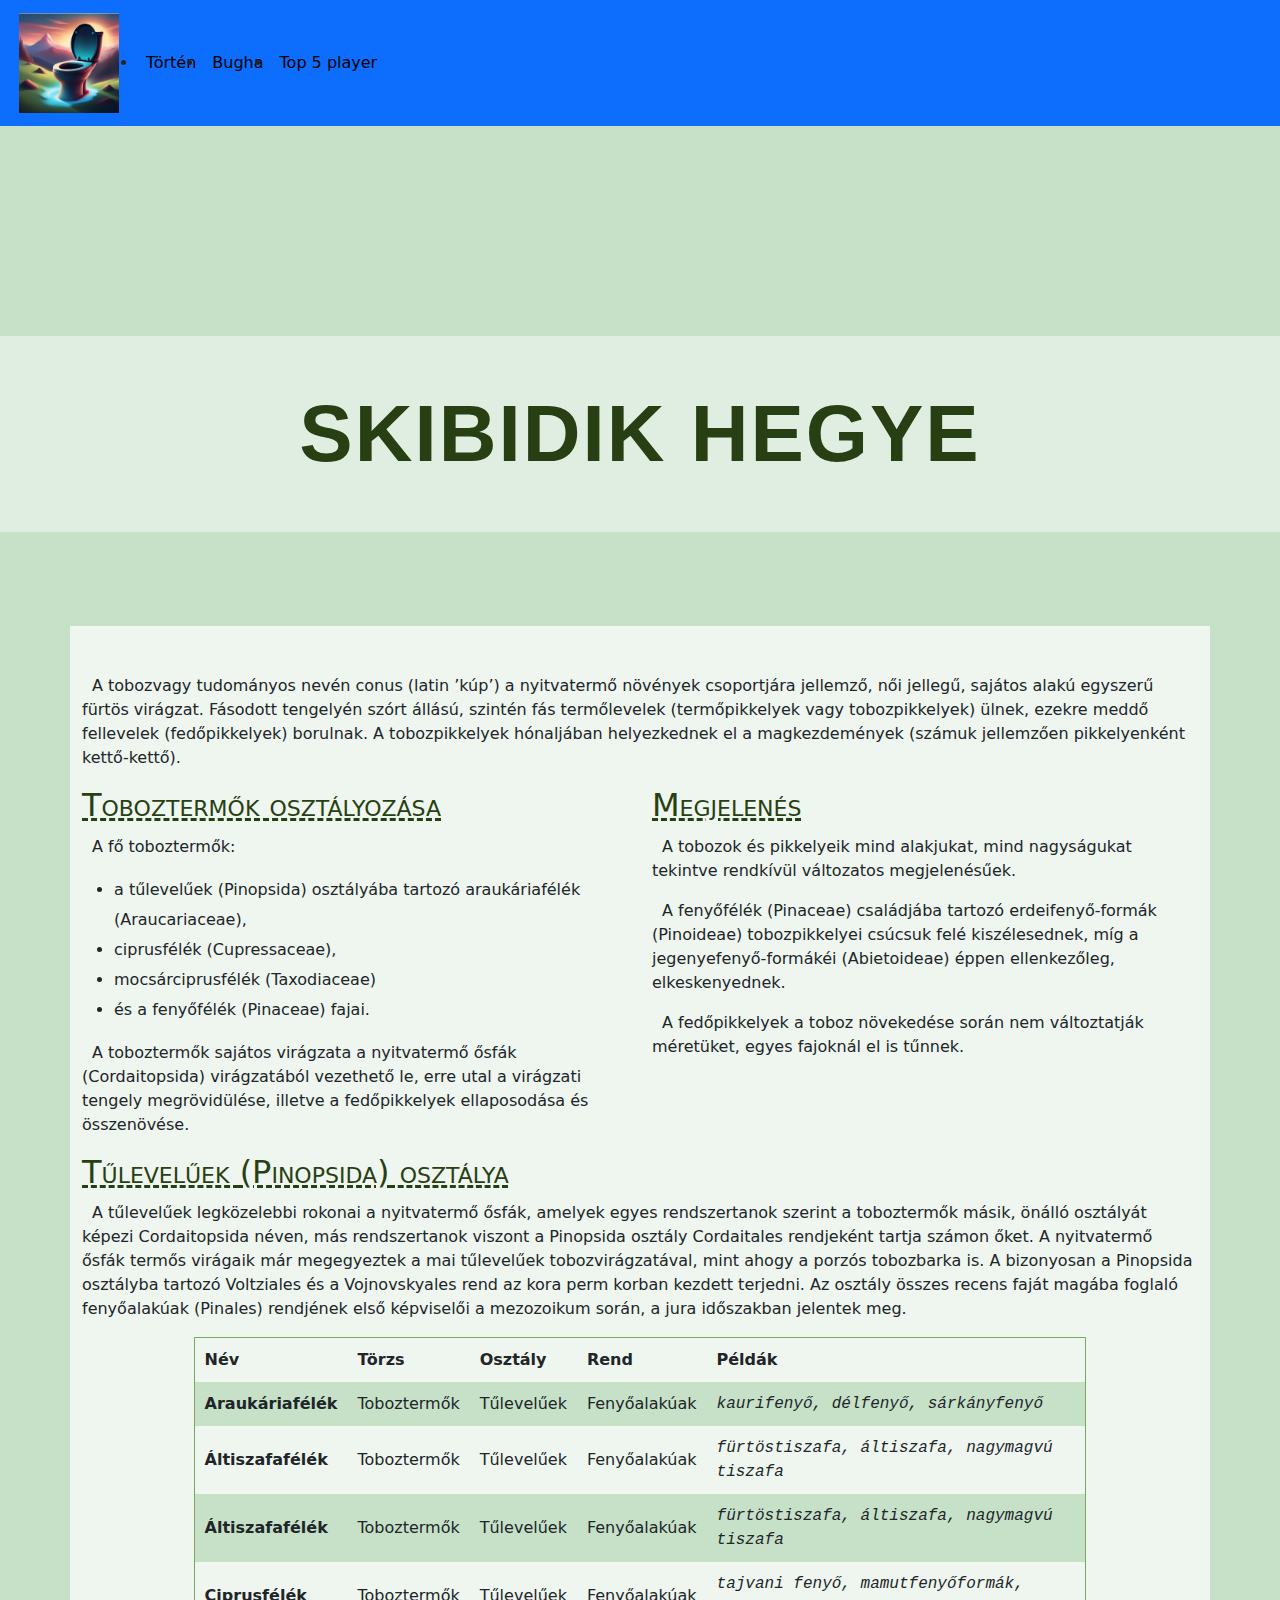
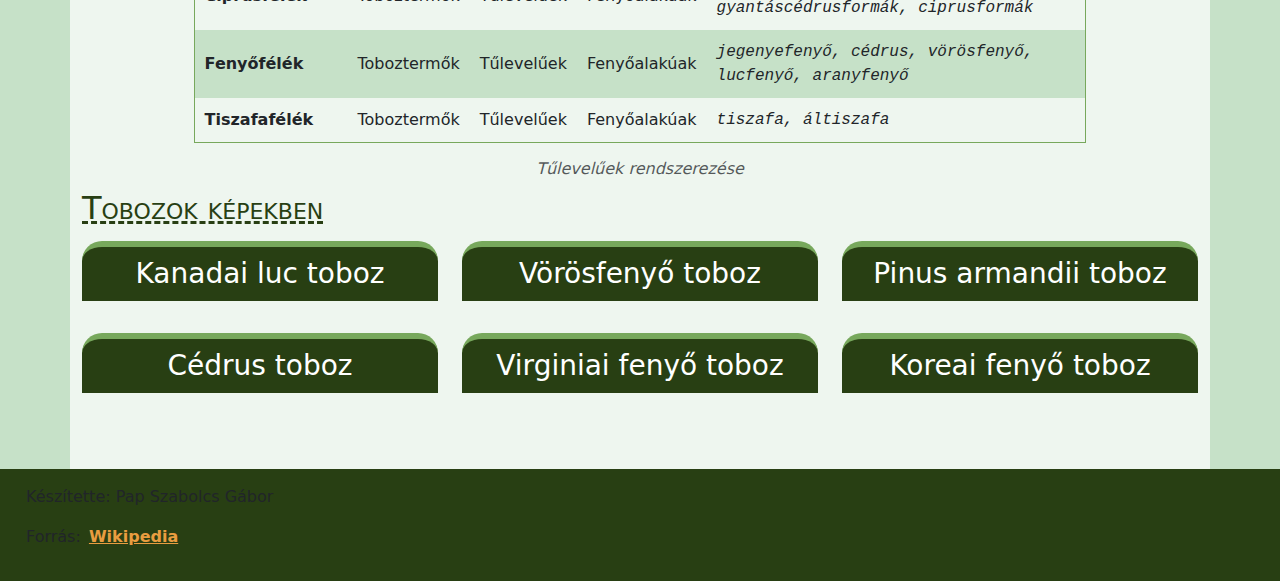
==== Ikt-projektmunka/Ikt-projektmunka/ikt/főoldal.html @ c136a195 "valtozás" ====
<!DOCTYPE html>
<html  lang="hu">
<head>
    <meta charset="UTF-8">
    <meta name="author" content="Pap Szabolcs, Hevesi Álmos, Verebi Dániel">
    <meta keywords="Skibidi,Hegy,Toilet">
    <meta name="viewport" content="width=device-width, initial-scale=1.0">
    <meta name="description" content="A legjobb társas">
    <link href="https://cdn.jsdelivr.net/npm/bootstrap@5.3.3/dist/css/bootstrap.min.css" rel="stylesheet" integrity="sha384-QWTKZyjpPEjISv5WaRU9OFeRpok6YctnYmDr5pNlyT2bRjXh0JMhjY6hW+ALEwIH" crossorigin="anonymous">
    <link rel="stylesheet" href="css/style.css">
    <title>Skibidik Hegye</title>
</head>
<body>
    <nav class="navbar navbar-expand-lg navbar-dark bg-primary sticky-top">
        <div class="container-fluid">
            <a class="navbar-brand ms-1" href="#">
                <img  src="img/kép.png" style="display: block; width: 100px;" alt="Logo">
            </a>
            <button class="navbar-toggler" type="button" data-bs-toggle="collapse" data-bs-target="#navbarNav"
                aria-controls="navbarNav" aria-expanded="false" aria-label="Toggle navigation">
                <span class="navbar-toggler-icon"></span>
            </button>
            <div class="collapse navbar-collapse" id="navbarNav">
                <ul class="navbar-nav">
                    </li>
                    <li class="nav-item">
                        <a class="nav-link text-black " href="Történet.html">Történ</a>
                    </li>
                    <li class="nav-item">
                        <a class="nav-link text-black " href="Bugha.html">Bugha</a>
                    </li>
                    <li class="nav-item">
                        <a class="nav-link text-black" href="táblázat.html">Top 5 player</a>
                    </li>

                </ul>
            </div>
        </div>
    </nav>
    <header>
        <h1>Skibidik Hegye</h1>
    </header>
    <main class="container">
        <section class="row" id="bevezeto">
            <div class="col-12 mt-5">
                <p>A tobozvagy tudományos nevén conus (latin ’kúp’) a nyitvatermő növények csoportjára jellemző, női jellegű, sajátos alakú egyszerű fürtös virágzat. Fásodott tengelyén szórt állású, szintén fás termőlevelek (termőpikkelyek vagy tobozpikkelyek) ülnek, ezekre meddő fellevelek (fedőpikkelyek) borulnak. A tobozpikkelyek hónaljában helyezkednek el a magkezdemények (számuk jellemzően pikkelyenként kettő-kettő). </p>
            </div>
            <div class="col-sm-6">
                <h2>Toboztermők osztályozása</h2>
                
                <p>A fő toboztermők:</p>
            
                    <ul>
                        <li>a tűlevelűek (Pinopsida) osztályába tartozó araukáriafélék (Araucariaceae),</li>
                        <li>ciprusfélék (Cupressaceae),</li>
                        <li>mocsárciprusfélék (Taxodiaceae)</li>
                        <li>és a fenyőfélék (Pinaceae) fajai.</li>
                    </ul>
                
                <p>A toboztermők sajátos virágzata a nyitvatermő ősfák (Cordaitopsida) virágzatából vezethető le, erre utal a virágzati tengely megrövidülése, illetve a fedőpikkelyek ellaposodása és összenövése. 
                    </p>
            </div>
            <div class="col-sm-6">
                <h2>Megjelenés</h2>
                <p>A tobozok és pikkelyeik mind alakjukat, mind nagyságukat tekintve rendkívül változatos megjelenésűek. 
                </p>
                <p>A fenyőfélék (Pinaceae) családjába tartozó erdeifenyő-formák (Pinoideae) tobozpikkelyei csúcsuk felé kiszélesednek, míg a jegenyefenyő-formákéi (Abietoideae) éppen ellenkezőleg, elkeskenyednek. </p>
                <p>A fedőpikkelyek a toboz növekedése során nem változtatják méretüket, egyes fajoknál el is tűnnek. </p>
            </div>
        </section>
        <section class="row" id="tuleveluek">            
            <div class="col-12">
                <h2>Tűlevelűek <span>(Pinopsida)</span> osztálya </h2>
                <p>
                    A tűlevelűek legközelebbi rokonai a nyitvatermő ősfák, amelyek egyes rendszertanok szerint a toboztermők másik, önálló osztályát képezi Cordaitopsida néven, más rendszertanok viszont a Pinopsida osztály Cordaitales rendjeként tartja számon őket. A nyitvatermő ősfák termős virágaik már megegyeztek a mai tűlevelűek tobozvirágzatával, mint ahogy a porzós tobozbarka is. A bizonyosan a Pinopsida osztályba tartozó Voltziales és a Vojnovskyales rend az kora perm korban kezdett terjedni. Az osztály összes recens faját magába foglaló fenyőalakúak (Pinales) rendjének első képviselői a mezozoikum során, a jura időszakban jelentek meg. 
                </p>
                <table>
                    <caption>Tűlevelűek rendszerezése</caption>                    
                  
                        <tr>
                            <th>Név</th>
                            <th class="d-none d-md-table-cell">Törzs</th>
                            <th class="d-none d-md-table-cell">Osztály</th>
                            <th class="d-none d-md-table-cell">Rend</th>
                            <th>Példák</th>
                        </tr>

                        
                        <tr>
                            <td>Araukáriafélék </td>
                            <td class="d-none d-md-table-cell">Toboztermők</td>
                            <td class="d-none d-md-table-cell">Tűlevelűek</td>
                            <td class="d-none d-md-table-cell">Fenyőalakúak</td>
                            <td>kaurifenyő, délfenyő, sárkányfenyő</td>
                        </tr>
                        <tr>
                            <td>Áltiszafafélék </td>
                            <td class="d-none d-md-table-cell">Toboztermők</td>
                            <td class="d-none d-md-table-cell">Tűlevelűek</td>
                            <td class="d-none d-md-table-cell">Fenyőalakúak</td>
                            <td>fürtöstiszafa, áltiszafa, nagymagvú tiszafa</td>
                        </tr>
                        <tr>
                            <td>Áltiszafafélék </td>
                            <td class="d-none d-md-table-cell">Toboztermők</td>
                            <td class="d-none d-md-table-cell">Tűlevelűek</td>
                            <td class="d-none d-md-table-cell">Fenyőalakúak</td>
                            <td>fürtöstiszafa, áltiszafa, nagymagvú tiszafa</td>
                        </tr>
                        <tr>
                            <td>Ciprusfélék</td>
                            <td class="d-none d-md-table-cell">Toboztermők</td>
                            <td class="d-none d-md-table-cell">Tűlevelűek</td>
                            <td class="d-none d-md-table-cell">Fenyőalakúak</td>
                            <td>tajvani fenyő, mamutfenyőformák, gyantáscédrusformák, ciprusformák</td>
                        </tr>
                        <tr>
                            <td>Fenyőfélék</td>
                            <td class="d-none d-md-table-cell">Toboztermők</td>
                            <td class="d-none d-md-table-cell">Tűlevelűek</td>
                            <td class="d-none d-md-table-cell">Fenyőalakúak</td>
                            <td>jegenyefenyő, cédrus, vörösfenyő, lucfenyő, aranyfenyő</td>
                        </tr>                        
                        <tr>
                            <td>Tiszafafélék</td>
                            <td class="d-none d-md-table-cell">Toboztermők</td>
                            <td class="d-none d-md-table-cell">Tűlevelűek</td>
                            <td class="d-none d-md-table-cell">Fenyőalakúak</td>
                            <td>tiszafa, áltiszafa</td>
                        </tr>

                </table>
            </div>
        </section>
        <section class="row pb-5" id="tobozokkepekben">
            <div class="col-12">
                <h2>Tobozok képekben</h2>
            </div>
            <article class="col-md-6 col-lg-4 my-1">
                <h3 class="text-center mb-0">Kanadai luc toboz</h3>
                <img class="img-fluid" src="img/lucfenyotoboz.jpg" alt="">
            </article>
            <article class="col-md-6 col-lg-4 my-1">
                <h3 class="text-center mb-0 ">Vörösfenyő toboz</h3>
                <img class="img-fluid" src="" alt="">
            </article>
            <article class="col-md-6 col-lg-4 my-1">
                <h3 class="text-center mb-0">Pinus armandii toboz</h3>
                <img class="img-fluid" src="" alt="">
            </article>
            <article class="col-md-6 col-lg-4 my-1">
                <h3 class="text-center mb-0">Cédrus toboz</h3>
                <img class="img-fluid" src="" alt="">
            </article>
            <article class="col-md-6 col-lg-4 my-1">
                <h3 class="text-center mb-0">Virginiai fenyő toboz</h3>
                <img class="img-fluid" src="" alt="">
            </article>
            <article class="col-md-6 col-lg-4 my-1">
                <h3 class="text-center mb-0">Koreai fenyő toboz</h3>
                <img class="img-fluid" src="" alt="">
            </article>
        </section>
    </main>    
    <footer class="container-fluid p-3">
        <p>Készítette: Pap Szabolcs Gábor</p>
        <p>Forrás: <a href="https://hu.wikipedia.org/wiki/Toboz" target="_blank">Wikipedia</a></p>
    </footer>
    <script src="bootstrap/bootstrap.bundle.min.js"></script>
</body>
</html>
---- Ikt-projektmunka/Ikt-projektmunka/ikt/css/style.css ----
body{
    background-color: #c6e1c8;
}

h1{
    background-color: rgba(255, 255, 255, 0.45);
    font-size: 500%;
    padding: 50px;
    text-align: center;        
    font-family: Verdana,sans-serif;    
    color: #283f13;
    text-transform: uppercase;
    font-weight: bold;
    letter-spacing: 2px;    
    position: relative;
    top: 210px;

}

h2{
    color: #283f13;   
    font-variant: small-caps;
    text-decoration: dashed underline; 
    margin-bottom: 10px;

}

h3{
    background-color: #283f13;
    color: white;
    margin-bottom: 0;   
    border-top: 6px solid #77a85c;  
    padding: 10px;
    border-top-left-radius:20px;
    border-top-right-radius:20px
}

section.row{
    background-color: rgba(255 255 255 / 0.7);
}

table{
    border: 1px solid #77a85c;
    margin: auto;
    width: 80%;
}

thead{
    background-color: #283f13;
    color: white;
    text-align: center;
    font-variant: small-caps;
}

tbody tr:nth-child(even){
    background-color: #c6e1c8;
}

tbody td:last-child{
    font-family: 'Courier New', Courier, monospace;
}

caption{
    text-align: center;
}

footer{
    background-color: #283f13;
    
}
header{
    height: 500px;
    background-image: url(../img/toboz_banner.jpg);
    background-position-x: center;
    background-position-y: center;
   
}
p{
    text-indent: 10px;
}
li{
    list-style: url(../img/pine-cone.png);
    line-height: 30px;
}
th,td{
    padding: 10px;

}
td:first-child{
    font-weight: bold;


}
td:last-child{
    font-style: italic;
    

}
caption{
    font-style: italic;
    margin-top: 6px;

}
a{
    color:rgb(233, 157, 64);
    padding: 3px;
    font-weight: bold;
}
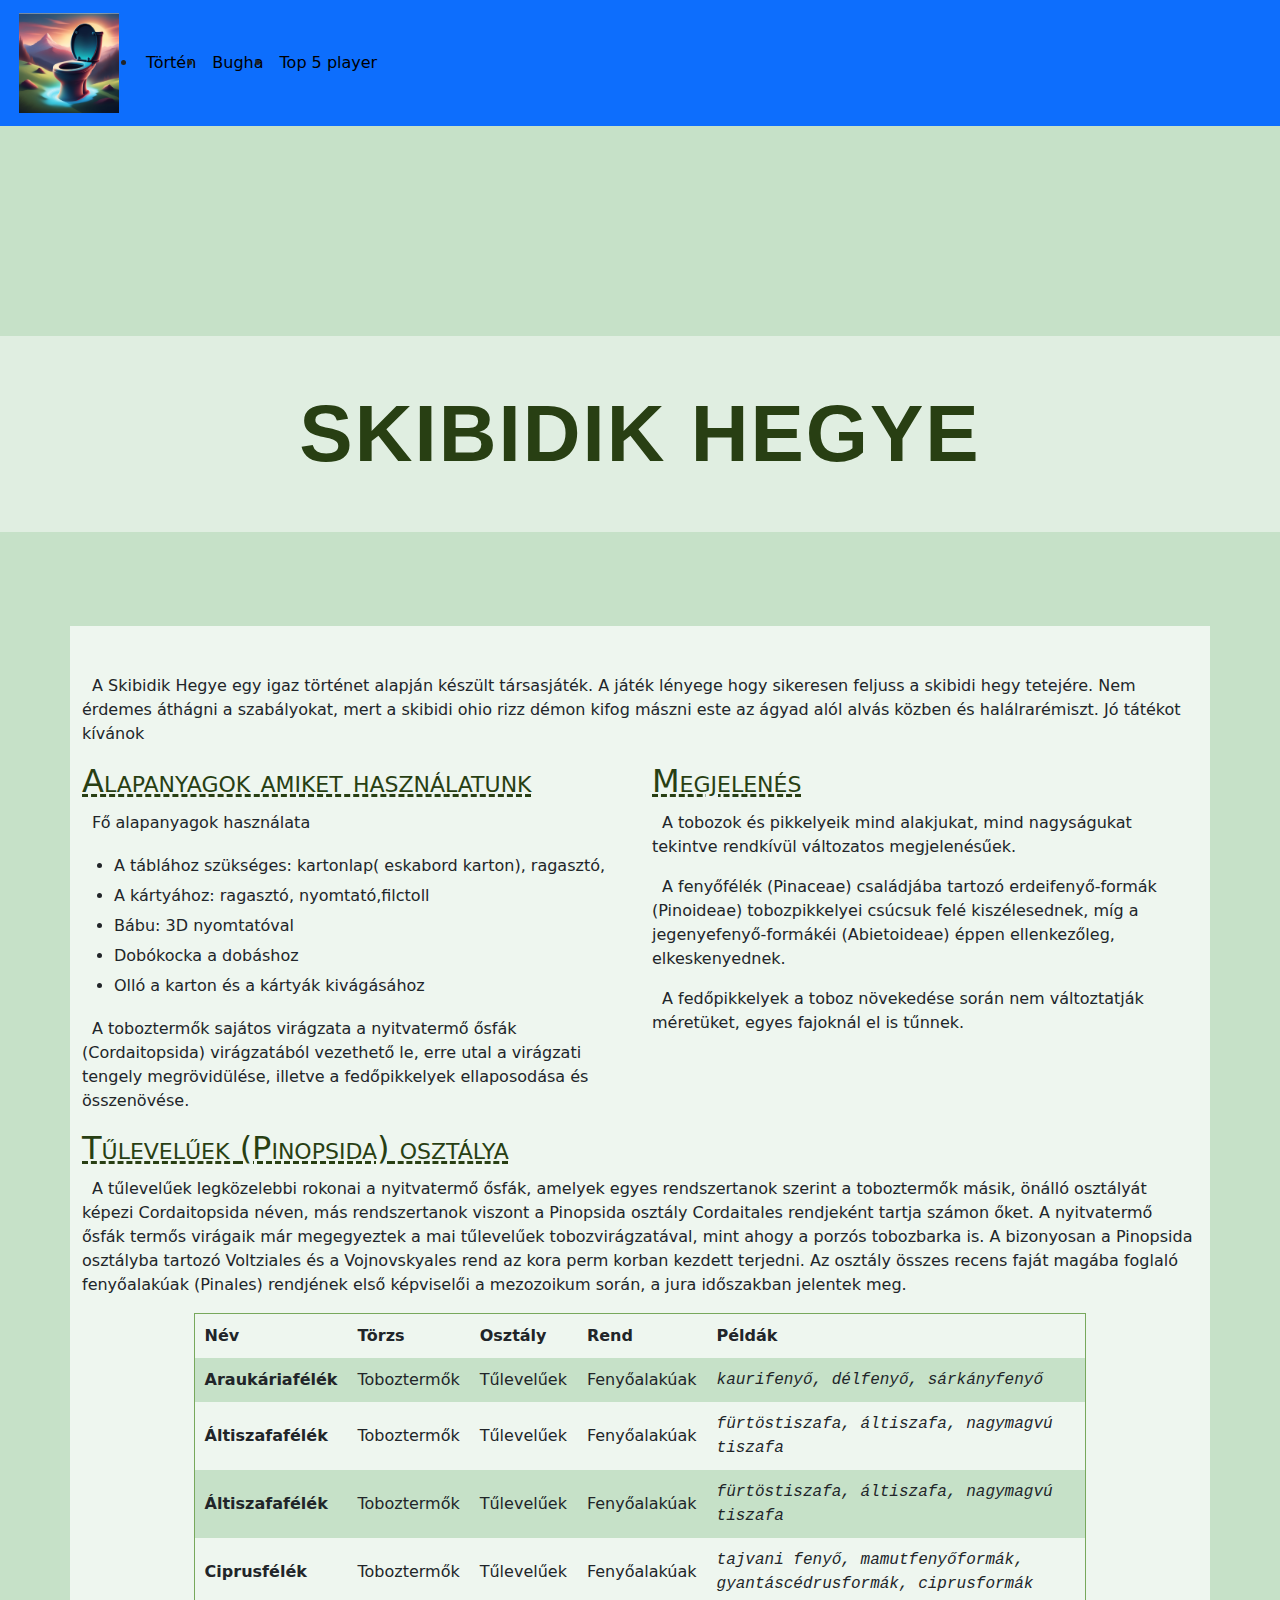
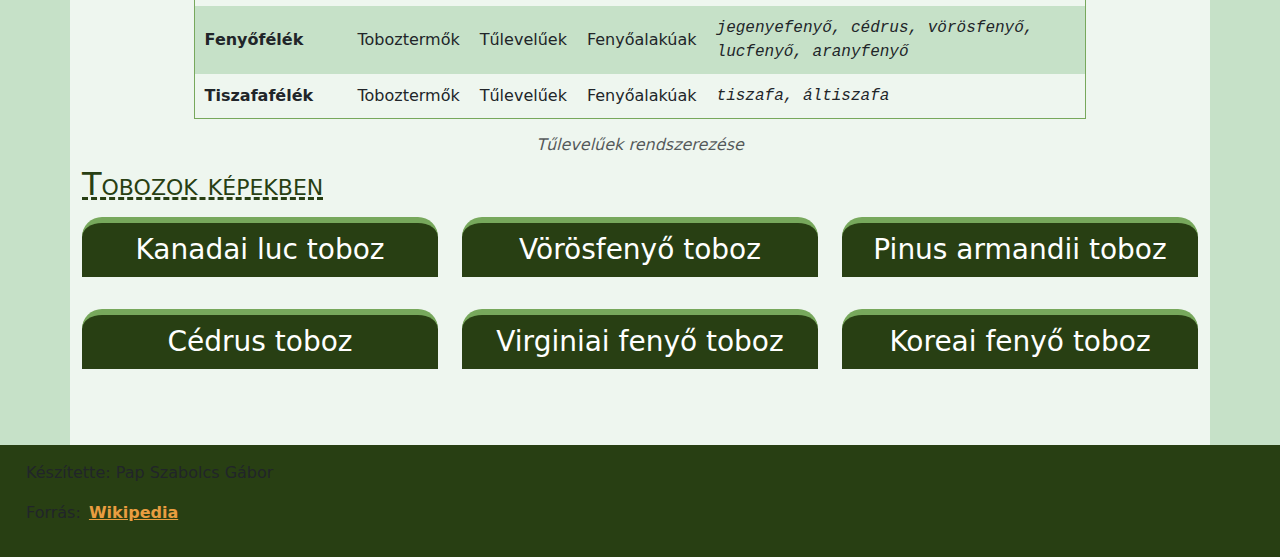
==== commit 4cbdb867: "főoldal.html változtatás" ====
--- a/Ikt-projektmunka/Ikt-projektmunka/ikt/főoldal.html
+++ b/Ikt-projektmunka/Ikt-projektmunka/ikt/főoldal.html
@@ -8,7 +8,7 @@
     <meta name="description" content="A legjobb társas">
     <link href="https://cdn.jsdelivr.net/npm/bootstrap@5.3.3/dist/css/bootstrap.min.css" rel="stylesheet" integrity="sha384-QWTKZyjpPEjISv5WaRU9OFeRpok6YctnYmDr5pNlyT2bRjXh0JMhjY6hW+ALEwIH" crossorigin="anonymous">
     <link rel="stylesheet" href="css/style.css">
-    <title>Skibidik Hegye</title>
+    <title>Skibidik Hegye!</title>
 </head>
 <body>
     <nav class="navbar navbar-expand-lg navbar-dark bg-primary sticky-top">
@@ -43,18 +43,19 @@
     <main class="container">
         <section class="row" id="bevezeto">
             <div class="col-12 mt-5">
-                <p>A tobozvagy tudományos nevén conus (latin ’kúp’) a nyitvatermő növények csoportjára jellemző, női jellegű, sajátos alakú egyszerű fürtös virágzat. Fásodott tengelyén szórt állású, szintén fás termőlevelek (termőpikkelyek vagy tobozpikkelyek) ülnek, ezekre meddő fellevelek (fedőpikkelyek) borulnak. A tobozpikkelyek hónaljában helyezkednek el a magkezdemények (számuk jellemzően pikkelyenként kettő-kettő). </p>
+                <p>A Skibidik Hegye egy igaz történet alapján készült társasjáték. A játék lényege hogy sikeresen feljuss a skibidi hegy tetejére. Nem érdemes áthágni a szabályokat, mert a skibidi ohio rizz démon kifog mászni este az ágyad alól alvás közben és halálrarémiszt. Jó tátékot kívánok</p>
             </div>
             <div class="col-sm-6">
-                <h2>Toboztermők osztályozása</h2>
+                <h2>Alapanyagok amiket használatunk</h2>
                 
-                <p>A fő toboztermők:</p>
+                <p>Fő alapanyagok használata</p>
             
                     <ul>
-                        <li>a tűlevelűek (Pinopsida) osztályába tartozó araukáriafélék (Araucariaceae),</li>
-                        <li>ciprusfélék (Cupressaceae),</li>
-                        <li>mocsárciprusfélék (Taxodiaceae)</li>
-                        <li>és a fenyőfélék (Pinaceae) fajai.</li>
+                        <li>A táblához szükséges: kartonlap( eskabord karton), ragasztó, </li>
+                        <li>A kártyához: ragasztó, nyomtató,filctoll</li>
+                        <li>Bábu: 3D nyomtatóval</li>
+                        <li>Dobókocka a dobáshoz</li>
+                        <li>Olló a karton és a kártyák kivágásához</li>
                     </ul>
                 
                 <p>A toboztermők sajátos virágzata a nyitvatermő ősfák (Cordaitopsida) virágzatából vezethető le, erre utal a virágzati tengely megrövidülése, illetve a fedőpikkelyek ellaposodása és összenövése. 
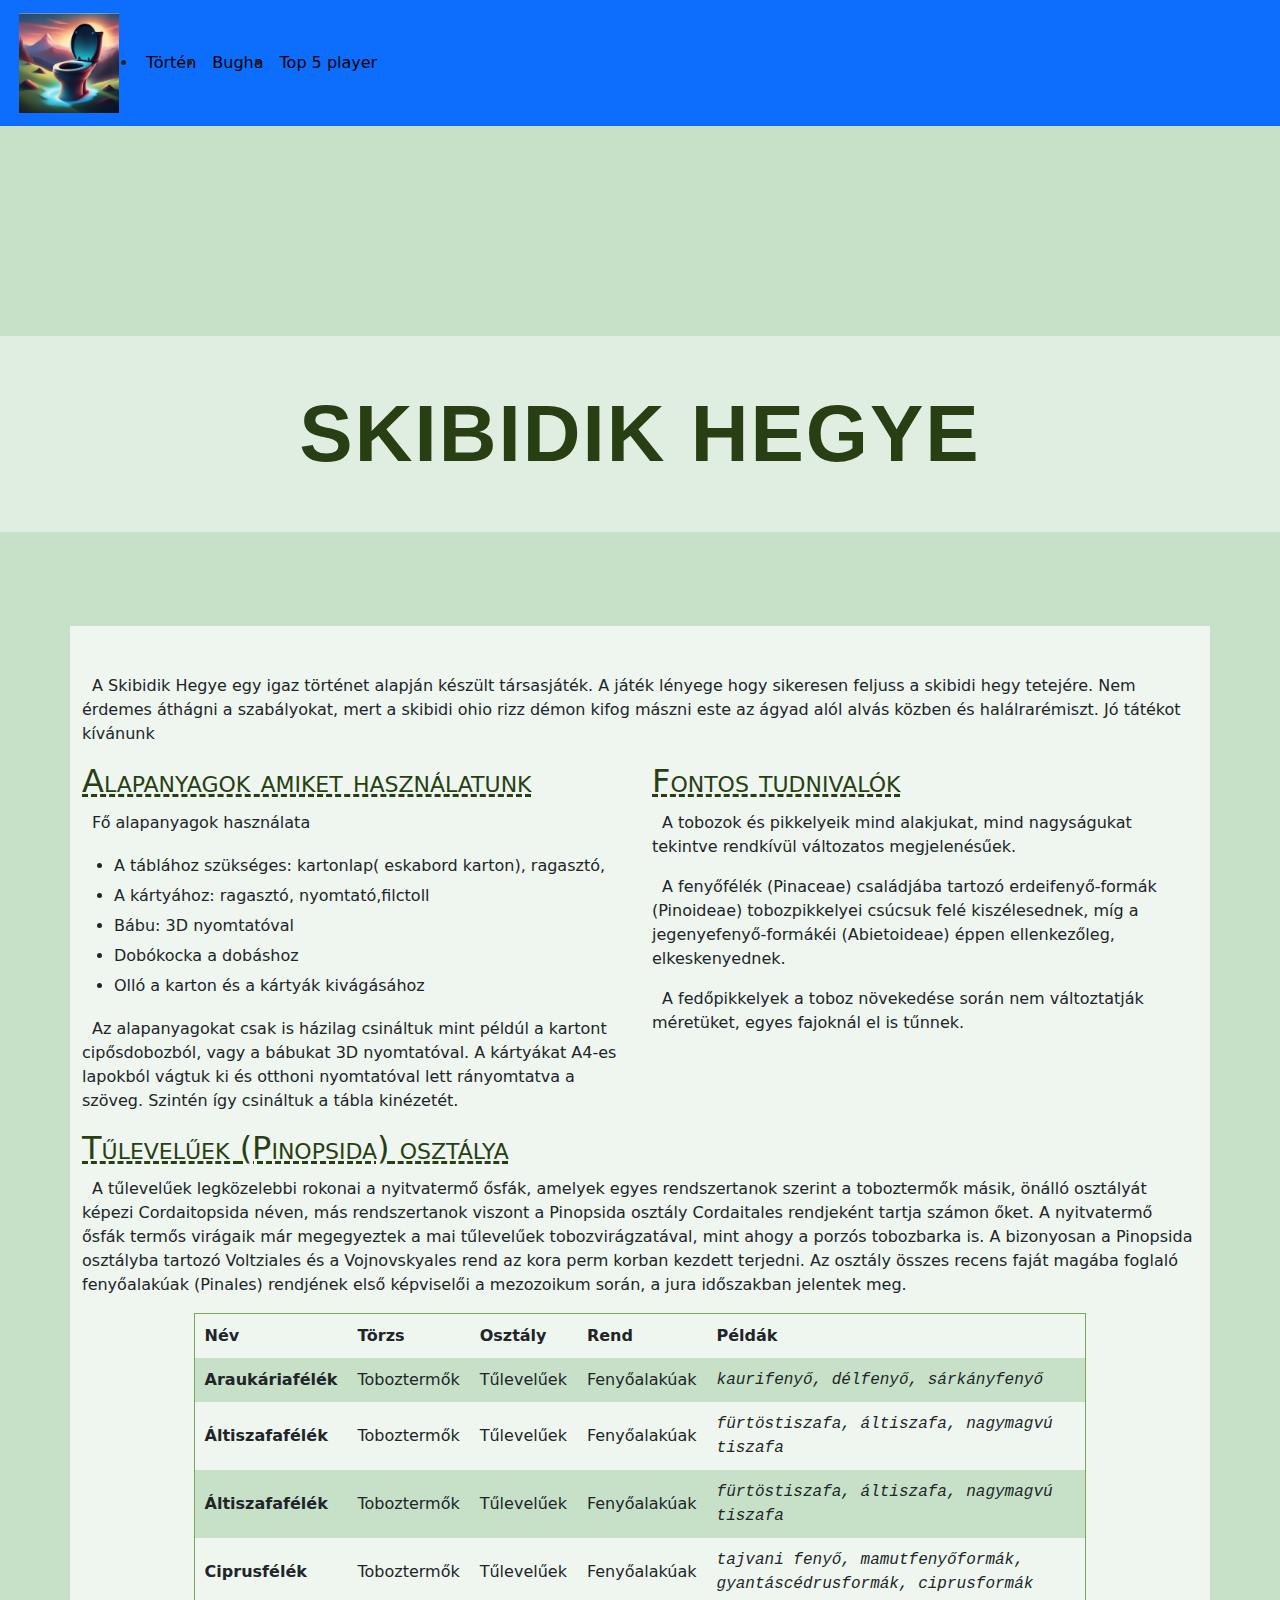
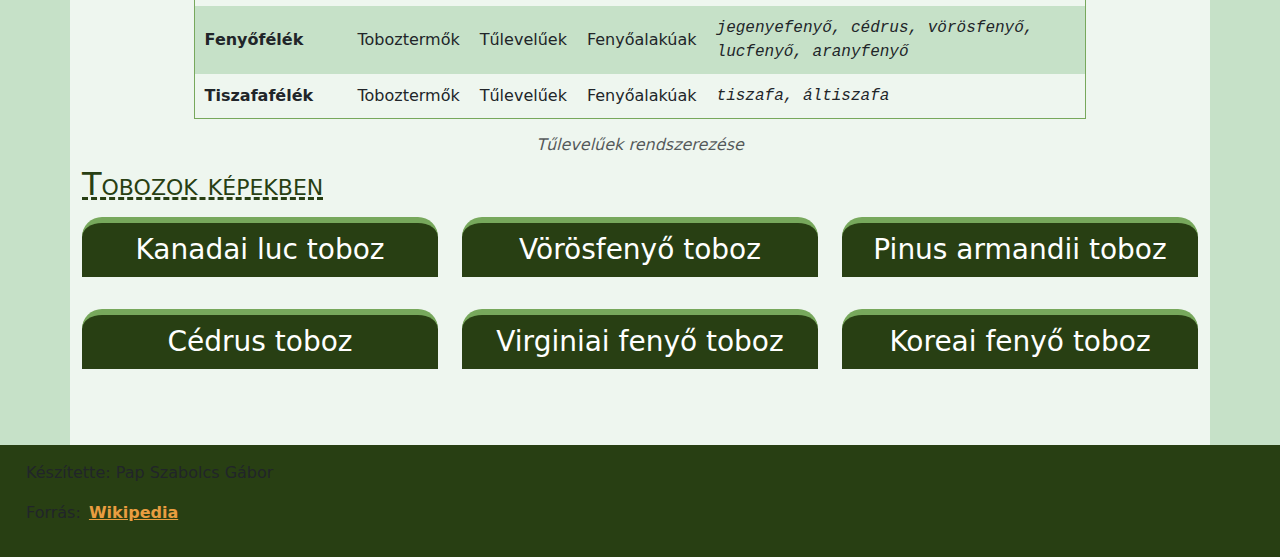
==== commit fcb4fc46: "főoldal.html további írása" ====
--- a/Ikt-projektmunka/Ikt-projektmunka/ikt/főoldal.html
+++ b/Ikt-projektmunka/Ikt-projektmunka/ikt/főoldal.html
@@ -43,7 +43,7 @@
     <main class="container">
         <section class="row" id="bevezeto">
             <div class="col-12 mt-5">
-                <p>A Skibidik Hegye egy igaz történet alapján készült társasjáték. A játék lényege hogy sikeresen feljuss a skibidi hegy tetejére. Nem érdemes áthágni a szabályokat, mert a skibidi ohio rizz démon kifog mászni este az ágyad alól alvás közben és halálrarémiszt. Jó tátékot kívánok</p>
+                <p>A Skibidik Hegye egy igaz történet alapján készült társasjáték. A játék lényege hogy sikeresen feljuss a skibidi hegy tetejére. Nem érdemes áthágni a szabályokat, mert a skibidi ohio rizz démon kifog mászni este az ágyad alól alvás közben és halálrarémiszt. Jó tátékot kívánunk</p>
             </div>
             <div class="col-sm-6">
                 <h2>Alapanyagok amiket használatunk</h2>
@@ -58,11 +58,11 @@
                         <li>Olló a karton és a kártyák kivágásához</li>
                     </ul>
                 
-                <p>A toboztermők sajátos virágzata a nyitvatermő ősfák (Cordaitopsida) virágzatából vezethető le, erre utal a virágzati tengely megrövidülése, illetve a fedőpikkelyek ellaposodása és összenövése. 
+                <p>Az alapanyagokat csak is házilag csináltuk mint példúl a kartont cipősdobozból, vagy a bábukat 3D nyomtatóval. A kártyákat A4-es lapokból vágtuk ki és otthoni nyomtatóval lett rányomtatva a szöveg. Szintén így csináltuk a tábla kinézetét.
                     </p>
             </div>
             <div class="col-sm-6">
-                <h2>Megjelenés</h2>
+                <h2>Fontos tudnivalók</h2>
                 <p>A tobozok és pikkelyeik mind alakjukat, mind nagyságukat tekintve rendkívül változatos megjelenésűek. 
                 </p>
                 <p>A fenyőfélék (Pinaceae) családjába tartozó erdeifenyő-formák (Pinoideae) tobozpikkelyei csúcsuk felé kiszélesednek, míg a jegenyefenyő-formákéi (Abietoideae) éppen ellenkezőleg, elkeskenyednek. </p>
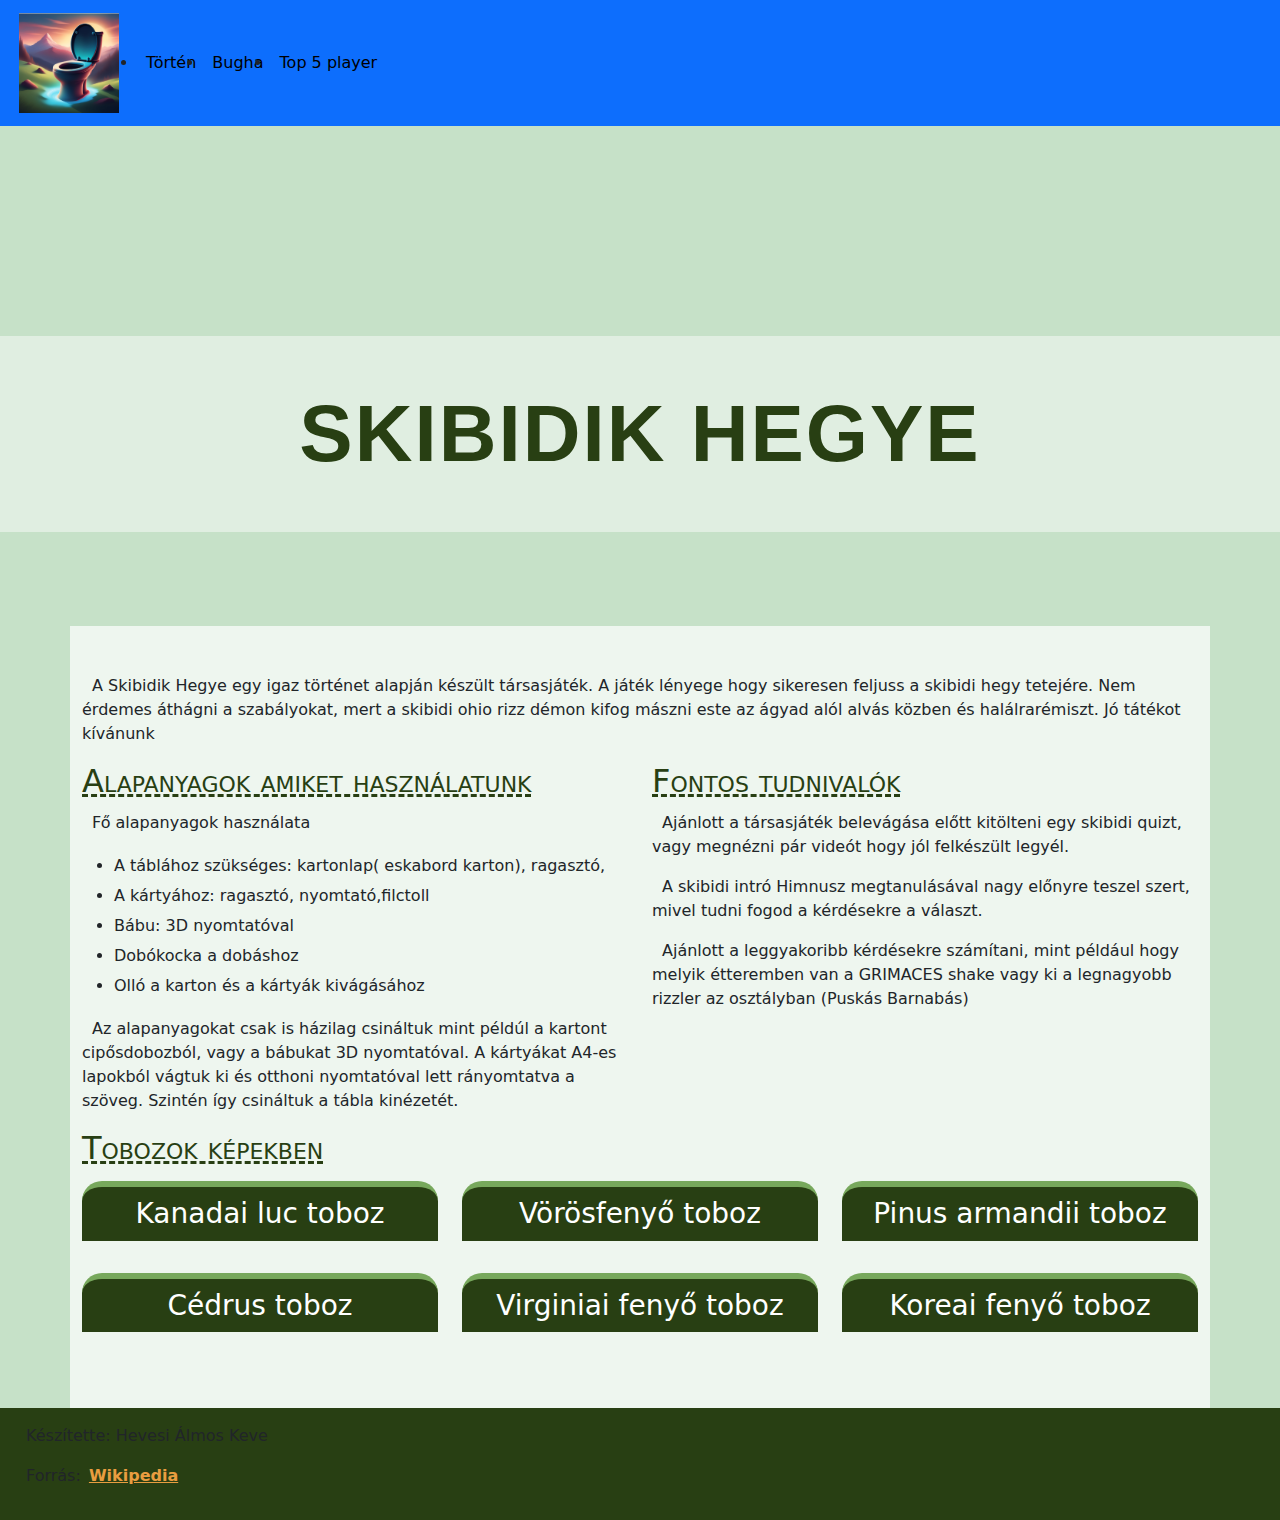
==== commit 98b188b5: "Update főoldal.html" ====
--- a/Ikt-projektmunka/Ikt-projektmunka/ikt/főoldal.html
+++ b/Ikt-projektmunka/Ikt-projektmunka/ikt/főoldal.html
@@ -63,83 +63,20 @@
             </div>
             <div class="col-sm-6">
                 <h2>Fontos tudnivalók</h2>
-                <p>A tobozok és pikkelyeik mind alakjukat, mind nagyságukat tekintve rendkívül változatos megjelenésűek. 
+                <p>Ajánlott a társasjáték belevágása előtt kitölteni egy skibidi quizt, vagy megnézni pár videót hogy jól felkészült legyél.
                 </p>
-                <p>A fenyőfélék (Pinaceae) családjába tartozó erdeifenyő-formák (Pinoideae) tobozpikkelyei csúcsuk felé kiszélesednek, míg a jegenyefenyő-formákéi (Abietoideae) éppen ellenkezőleg, elkeskenyednek. </p>
-                <p>A fedőpikkelyek a toboz növekedése során nem változtatják méretüket, egyes fajoknál el is tűnnek. </p>
+                <p>A skibidi intró Himnusz megtanulásával nagy előnyre teszel szert, mivel tudni fogod a kérdésekre a választ.</p>
+                <p>Ajánlott a leggyakoribb kérdésekre számítani, mint például hogy melyik étteremben van a GRIMACES shake vagy ki a legnagyobb rizzler az osztályban (Puskás Barnabás)  </p>
             </div>
         </section>
-        <section class="row" id="tuleveluek">            
-            <div class="col-12">
-                <h2>Tűlevelűek <span>(Pinopsida)</span> osztálya </h2>
-                <p>
-                    A tűlevelűek legközelebbi rokonai a nyitvatermő ősfák, amelyek egyes rendszertanok szerint a toboztermők másik, önálló osztályát képezi Cordaitopsida néven, más rendszertanok viszont a Pinopsida osztály Cordaitales rendjeként tartja számon őket. A nyitvatermő ősfák termős virágaik már megegyeztek a mai tűlevelűek tobozvirágzatával, mint ahogy a porzós tobozbarka is. A bizonyosan a Pinopsida osztályba tartozó Voltziales és a Vojnovskyales rend az kora perm korban kezdett terjedni. Az osztály összes recens faját magába foglaló fenyőalakúak (Pinales) rendjének első képviselői a mezozoikum során, a jura időszakban jelentek meg. 
-                </p>
-                <table>
-                    <caption>Tűlevelűek rendszerezése</caption>                    
-                  
-                        <tr>
-                            <th>Név</th>
-                            <th class="d-none d-md-table-cell">Törzs</th>
-                            <th class="d-none d-md-table-cell">Osztály</th>
-                            <th class="d-none d-md-table-cell">Rend</th>
-                            <th>Példák</th>
-                        </tr>
-
-                        
-                        <tr>
-                            <td>Araukáriafélék </td>
-                            <td class="d-none d-md-table-cell">Toboztermők</td>
-                            <td class="d-none d-md-table-cell">Tűlevelűek</td>
-                            <td class="d-none d-md-table-cell">Fenyőalakúak</td>
-                            <td>kaurifenyő, délfenyő, sárkányfenyő</td>
-                        </tr>
-                        <tr>
-                            <td>Áltiszafafélék </td>
-                            <td class="d-none d-md-table-cell">Toboztermők</td>
-                            <td class="d-none d-md-table-cell">Tűlevelűek</td>
-                            <td class="d-none d-md-table-cell">Fenyőalakúak</td>
-                            <td>fürtöstiszafa, áltiszafa, nagymagvú tiszafa</td>
-                        </tr>
-                        <tr>
-                            <td>Áltiszafafélék </td>
-                            <td class="d-none d-md-table-cell">Toboztermők</td>
-                            <td class="d-none d-md-table-cell">Tűlevelűek</td>
-                            <td class="d-none d-md-table-cell">Fenyőalakúak</td>
-                            <td>fürtöstiszafa, áltiszafa, nagymagvú tiszafa</td>
-                        </tr>
-                        <tr>
-                            <td>Ciprusfélék</td>
-                            <td class="d-none d-md-table-cell">Toboztermők</td>
-                            <td class="d-none d-md-table-cell">Tűlevelűek</td>
-                            <td class="d-none d-md-table-cell">Fenyőalakúak</td>
-                            <td>tajvani fenyő, mamutfenyőformák, gyantáscédrusformák, ciprusformák</td>
-                        </tr>
-                        <tr>
-                            <td>Fenyőfélék</td>
-                            <td class="d-none d-md-table-cell">Toboztermők</td>
-                            <td class="d-none d-md-table-cell">Tűlevelűek</td>
-                            <td class="d-none d-md-table-cell">Fenyőalakúak</td>
-                            <td>jegenyefenyő, cédrus, vörösfenyő, lucfenyő, aranyfenyő</td>
-                        </tr>                        
-                        <tr>
-                            <td>Tiszafafélék</td>
-                            <td class="d-none d-md-table-cell">Toboztermők</td>
-                            <td class="d-none d-md-table-cell">Tűlevelűek</td>
-                            <td class="d-none d-md-table-cell">Fenyőalakúak</td>
-                            <td>tiszafa, áltiszafa</td>
-                        </tr>
-
-                </table>
-            </div>
-        </section>
+        
         <section class="row pb-5" id="tobozokkepekben">
             <div class="col-12">
                 <h2>Tobozok képekben</h2>
             </div>
             <article class="col-md-6 col-lg-4 my-1">
                 <h3 class="text-center mb-0">Kanadai luc toboz</h3>
-                <img class="img-fluid" src="img/lucfenyotoboz.jpg" alt="">
+                <img class="img-fluid" src="" alt="">
             </article>
             <article class="col-md-6 col-lg-4 my-1">
                 <h3 class="text-center mb-0 ">Vörösfenyő toboz</h3>
@@ -164,7 +101,7 @@
         </section>
     </main>    
     <footer class="container-fluid p-3">
-        <p>Készítette: Pap Szabolcs Gábor</p>
+        <p>Készítette: Hevesi Álmos Keve</p>
         <p>Forrás: <a href="https://hu.wikipedia.org/wiki/Toboz" target="_blank">Wikipedia</a></p>
     </footer>
     <script src="bootstrap/bootstrap.bundle.min.js"></script>
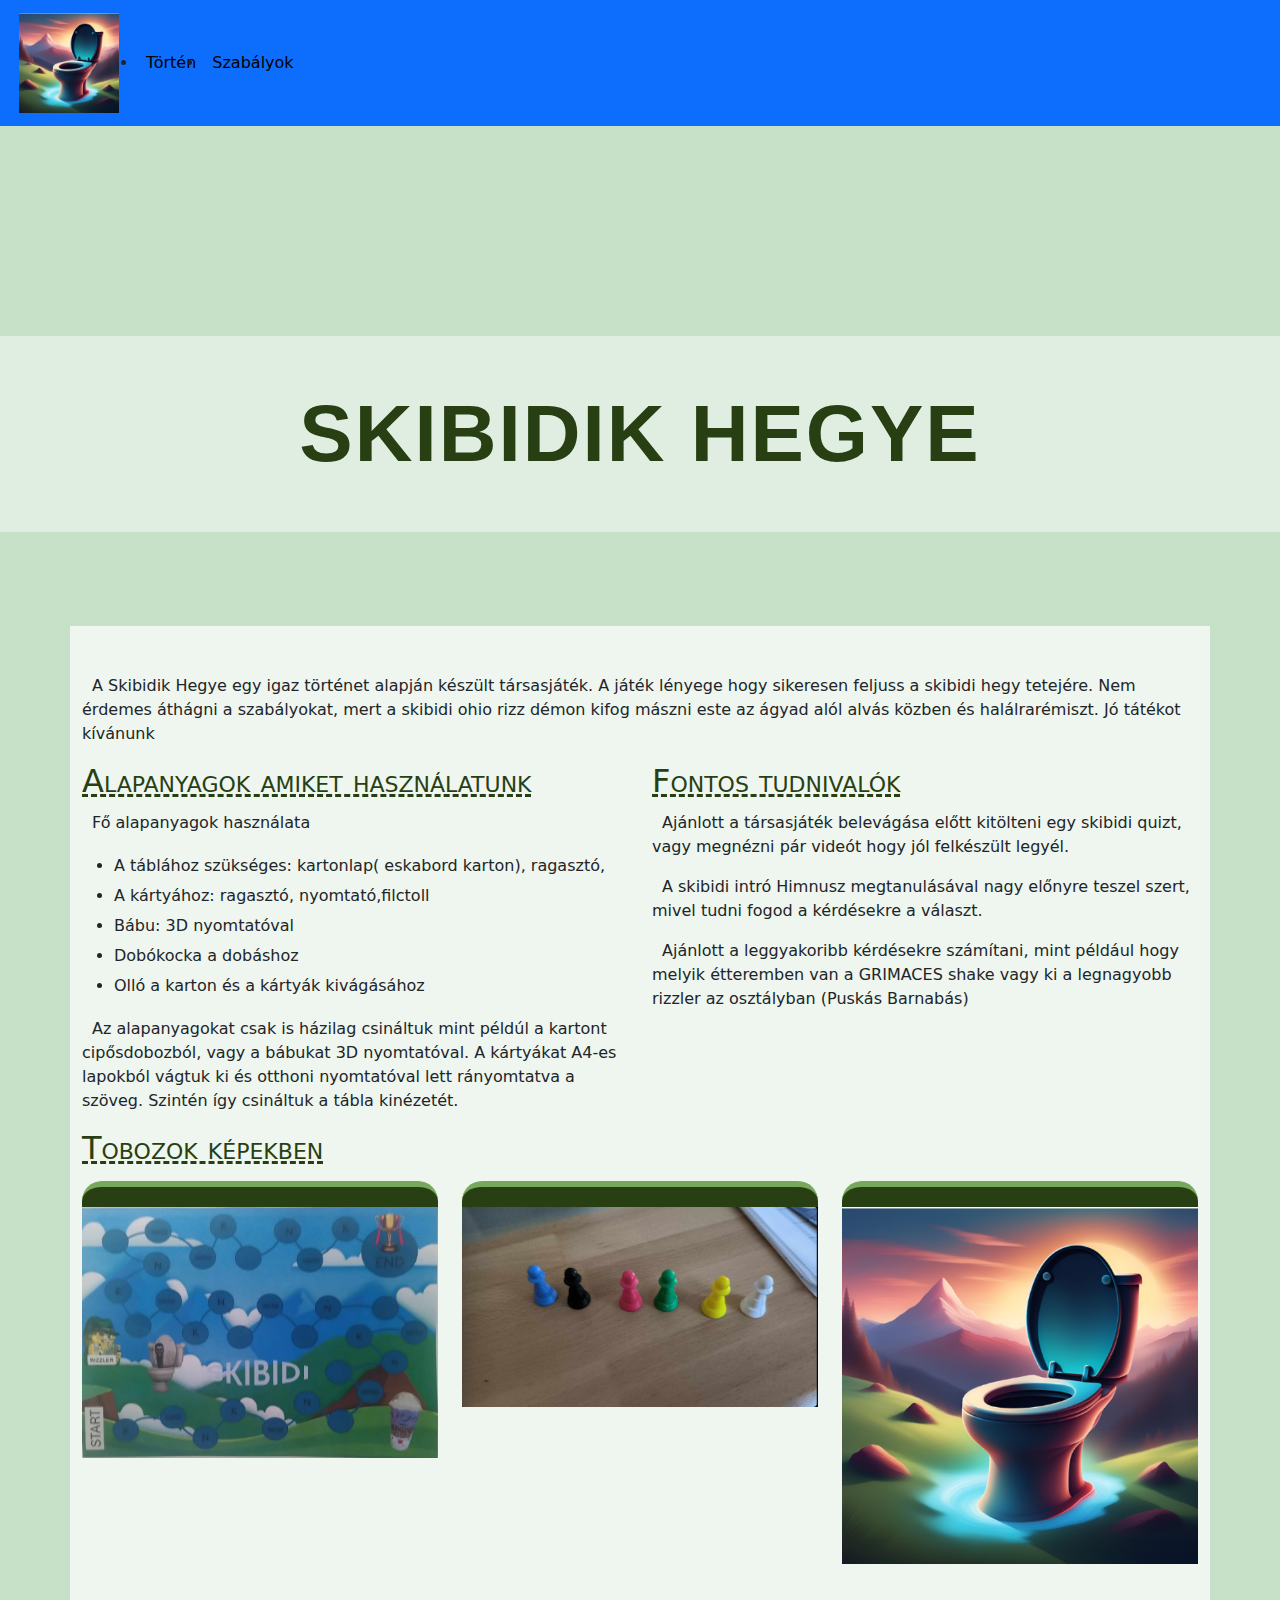
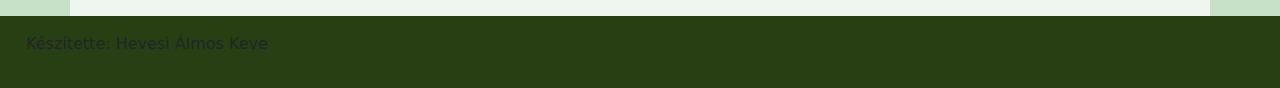
==== commit 5c783e15: "főoldal.html kész" ====
--- a/Ikt-projektmunka/Ikt-projektmunka/ikt/főoldal.html
+++ b/Ikt-projektmunka/Ikt-projektmunka/ikt/főoldal.html
@@ -27,10 +27,7 @@
                         <a class="nav-link text-black " href="Történet.html">Történ</a>
                     </li>
                     <li class="nav-item">
-                        <a class="nav-link text-black " href="Bugha.html">Bugha</a>
-                    </li>
-                    <li class="nav-item">
-                        <a class="nav-link text-black" href="táblázat.html">Top 5 player</a>
+                        <a class="nav-link text-black " href="Szabályok.html">Szabályok</a>
                     </li>
 
                 </ul>
@@ -75,34 +72,22 @@
                 <h2>Tobozok képekben</h2>
             </div>
             <article class="col-md-6 col-lg-4 my-1">
-                <h3 class="text-center mb-0">Kanadai luc toboz</h3>
-                <img class="img-fluid" src="" alt="">
+                <h3 class="text-center mb-0"></h3>
+                <img class="img-fluid" src="../ikt/img/445387452_3610910422463309_4229416630017115381_n.jpg" alt="pálya">
             </article>
             <article class="col-md-6 col-lg-4 my-1">
-                <h3 class="text-center mb-0 ">Vörösfenyő toboz</h3>
-                <img class="img-fluid" src="" alt="">
+                <h3 class="text-center mb-0 "></h3>
+                <img class="img-fluid" src="../ikt/img/441563468_399264133104438_4806238191993926224_n.jpg" alt="bábuk">
             </article>
             <article class="col-md-6 col-lg-4 my-1">
-                <h3 class="text-center mb-0">Pinus armandii toboz</h3>
-                <img class="img-fluid" src="" alt="">
-            </article>
-            <article class="col-md-6 col-lg-4 my-1">
-                <h3 class="text-center mb-0">Cédrus toboz</h3>
-                <img class="img-fluid" src="" alt="">
-            </article>
-            <article class="col-md-6 col-lg-4 my-1">
-                <h3 class="text-center mb-0">Virginiai fenyő toboz</h3>
-                <img class="img-fluid" src="" alt="">
-            </article>
-            <article class="col-md-6 col-lg-4 my-1">
-                <h3 class="text-center mb-0">Koreai fenyő toboz</h3>
-                <img class="img-fluid" src="" alt="">
+                <h3 class="text-center mb-0"></h3>
+                <img class="img-fluid" src="../ikt/img/kép.png" alt="logo">
             </article>
         </section>
     </main>    
     <footer class="container-fluid p-3">
         <p>Készítette: Hevesi Álmos Keve</p>
-        <p>Forrás: <a href="https://hu.wikipedia.org/wiki/Toboz" target="_blank">Wikipedia</a></p>
+
     </footer>
     <script src="bootstrap/bootstrap.bundle.min.js"></script>
 </body>
